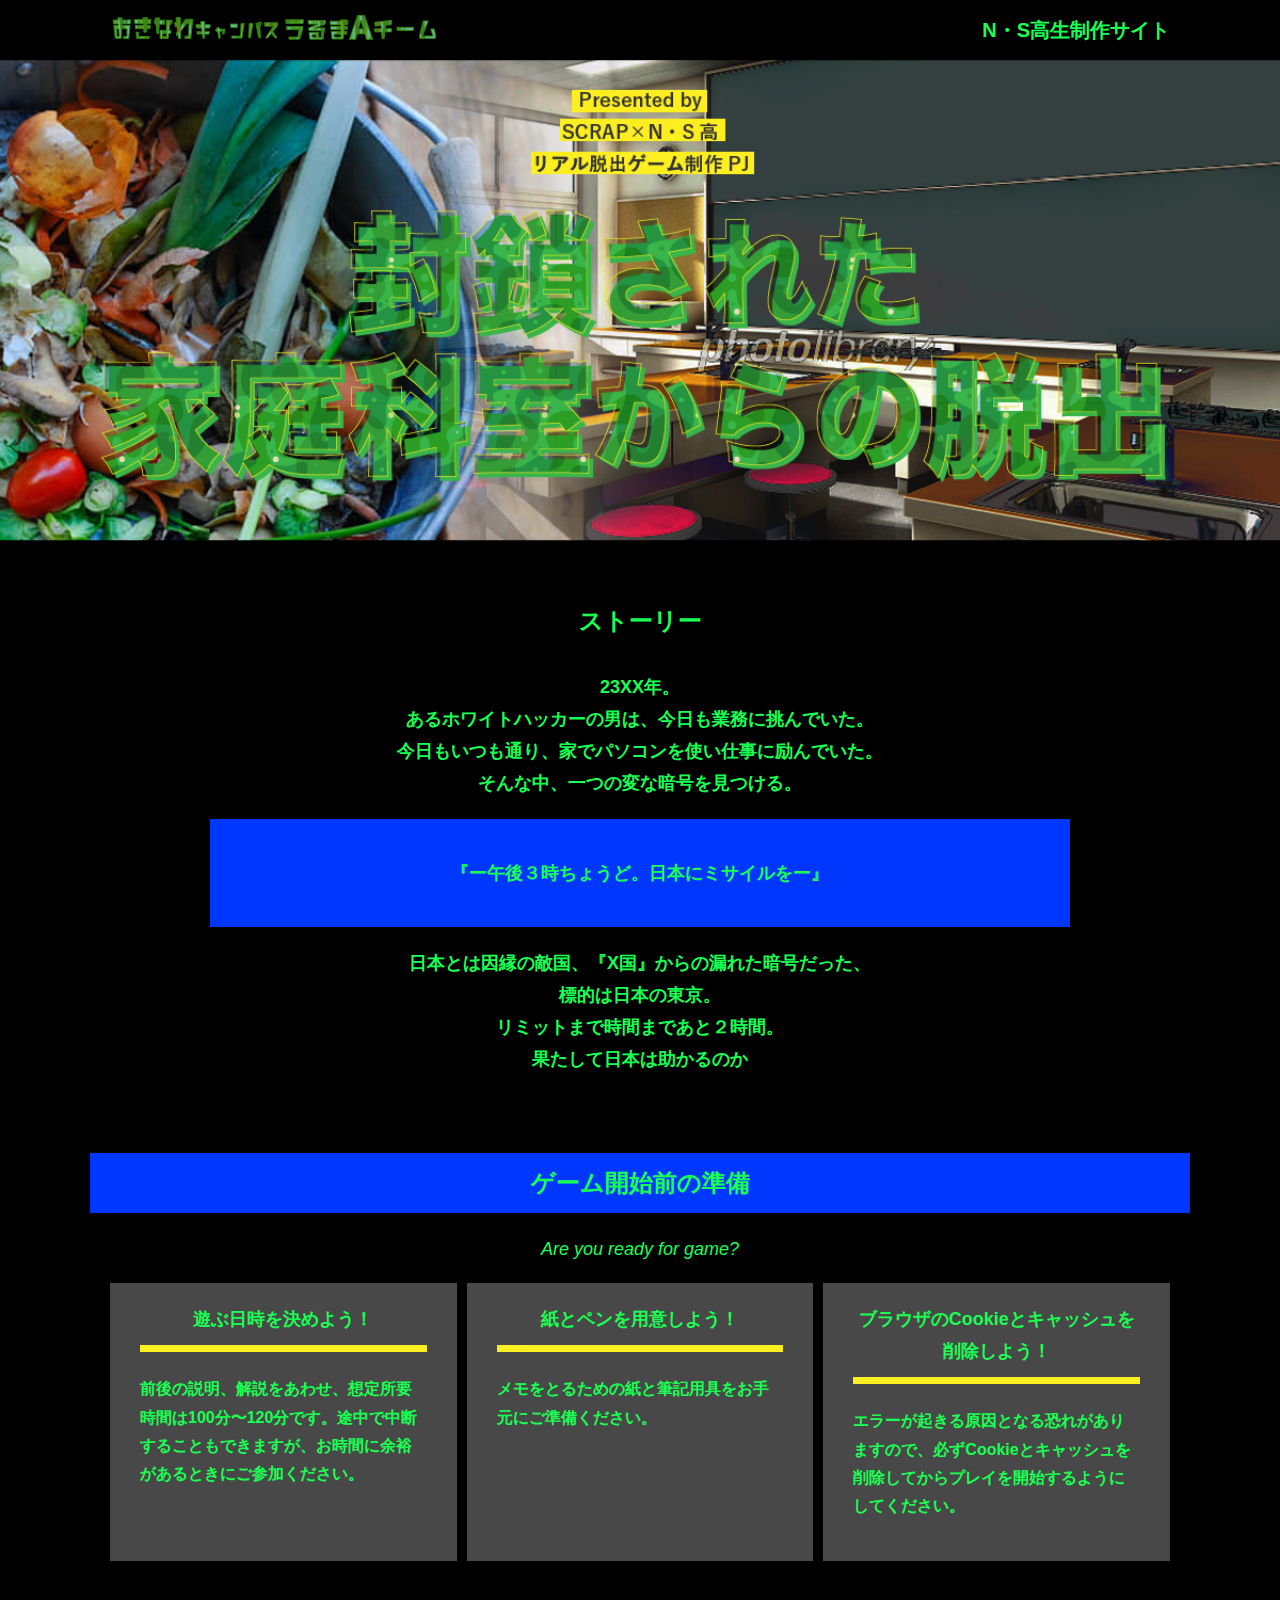
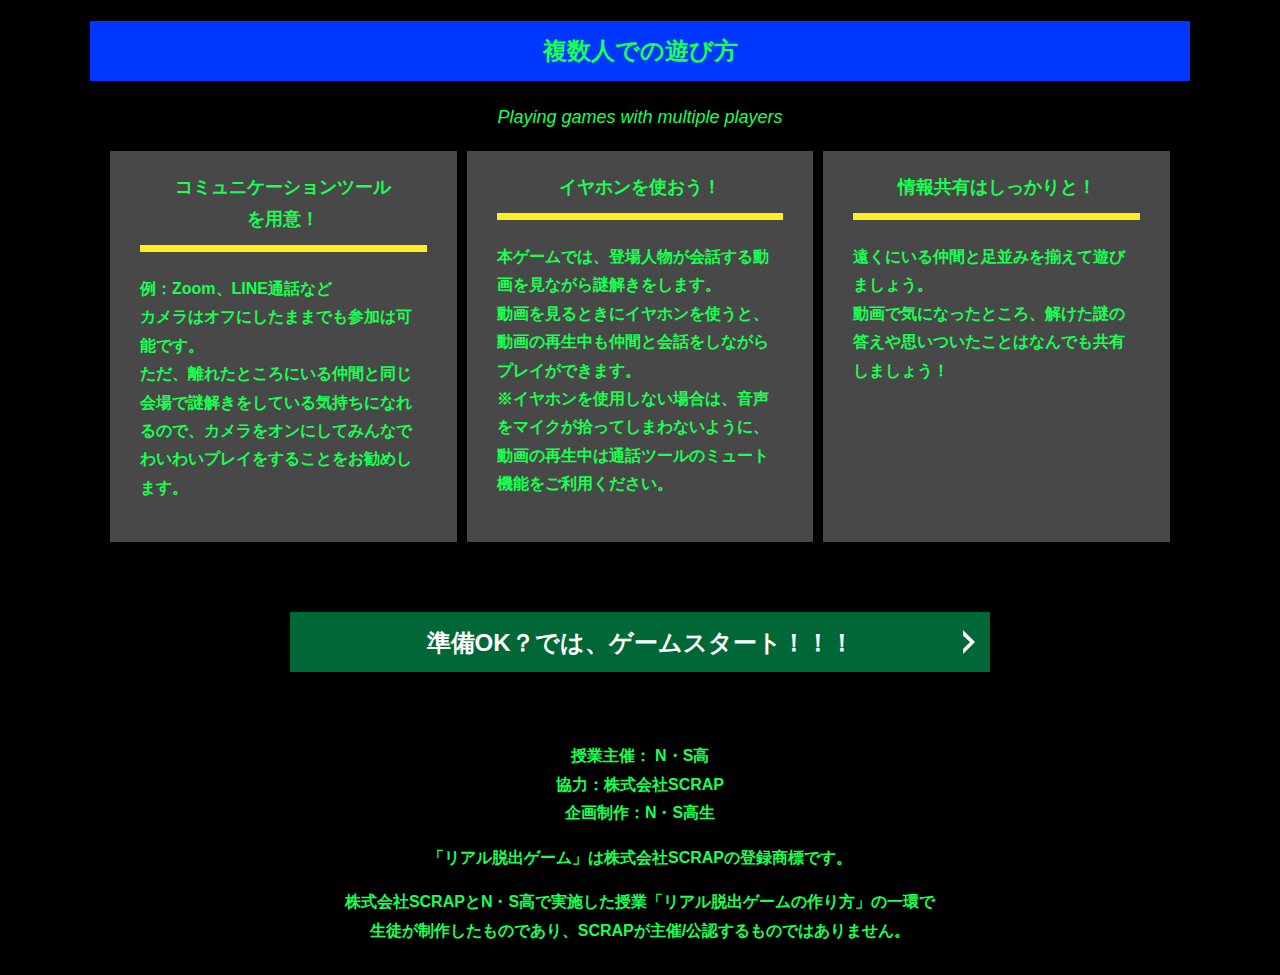
==== index.html @ 1e923294 "Update index.html" ====
<!DOCTYPE html>
<html lang="ja">
<head>
  <meta charset="UTF-8">
  <meta http-equiv="X-UA-Compatible" content="IE=edge">
  <meta name="viewport" content="width=device-width, initial-scale=1.0">
  <title>SAVE HACK 攻撃からの脱出 │ Project N</title>
  <link rel="stylesheet" href="assets/css/normalize.css">
  <link rel="stylesheet" href="assets/css/style.css">
</head>
<body>
  <svg width="0" height="0" class="hidden">
    <symbol xmlns="http://www.w3.org/2000/svg" viewBox="0 0 12.47 24.94" id="arrow" class="arrow_svg">
      <title>arrow</title>
      <polygon points="0 24.94 0 19.66 7.35 12.47 0 5.92 0 0 12.47 12.47 0 24.94"/>
    </symbol>
  </svg>
  <header class="header">
    <div class="container">
      <div class="header__logo"><img src="assets/images/logo.svg" alt="チームロゴ"></div>
      <div class="header__name">N・S高生制作サイト</div>
    </div>
  </header>
  <main class="main index-page">
    <!-- タイトルエリア　ここから -->
    <h1 class="main-title"><img src="assets/images/top-image.png" alt="Presented by SCRAP×N・S高リアル脱出ゲーム制作PJ 封鎖された家庭科室からの脱出"></h1>
    <!-- タイトルエリア　ここまで -->
    <section class="section section--story">
      <div class="container">
        <h2 class="section-title section-title--keycolor section-title--story">ストーリー</h2>
        <div class="story">
          <p class="text-center">23XX年。<br>
            あるホワイトハッカーの男は、今日も業務に挑んでいた。<br>
            今日もいつも通り、家でパソコンを使い仕事に励んでいた。<br>
            そんな中、一つの変な暗号を見つける。</p>
          <div class="story__note__outer bg-color--gray bg-color--blue">
            <div class="story__note bg-color--blue">
              <p>『ー午後３時ちょうど。日本にミサイルをー』</p>
            </div>
          </div>
          <p class="text-center">日本とは因縁の敵国、『X国』からの漏れた暗号だった、<br>
            標的は日本の東京。<br>
            リミットまで時間まであと２時間。<br>
            果たして日本は助かるのか</p>
        </div>
      </div>
    </section>
    <section class="section bg-color--keycolor">
      <div class="container">
        <h2 class="section-title">ゲーム開始前の準備</h2>
        <p class="font-eng text-center">Are you ready for game?</p>
        <!--
          class名"row"内のclass名"column"が横並びになります。
          改行する場合は以下のように追加してください。
          <div class="row">
            <div class="column">
              ～ 内容 ～
            </div>
          </div>
        -->
        <div class="row">
          <div class="column">
            <div class="card">
              <h3 class="card__title">遊ぶ日時を決めよう！</h3>
              <p class="card__content">前後の説明、解説をあわせ、想定所要時間は100分〜120分です。途中で中断することもできますが、お時間に余裕があるときにご参加ください。</p>
            </div>
          </div>
          <div class="column">
            <div class="card">
              <h3 class="card__title">紙とペンを用意しよう！</h3>
              <p class="card__content">メモをとるための紙と筆記用具をお手元にご準備ください。</p>
            </div>
          </div>
          <div class="column">
            <div class="card">
              <h3 class="card__title">ブラウザのCookieとキャッシュを<br>削除しよう！</h3>
              <p class="card__content">エラーが起きる原因となる恐れがありますので、必ずCookieとキャッシュを削除してからプレイを開始するようにしてください。</p>
            </div>
          </div>
        </div>
      </div>
    </section>
    <section class="section bg-color--keycolor">
      <div class="container">
        <h2 class="section-title">複数人での遊び方</h2>
        <p class="font-eng text-center">Playing games with multiple players</p>
        <div class="row">
          <div class="column">
            <div class="card">
              <h3 class="card__title">コミュニケーションツール<br>を用意！</h3>
              <p class="card__content">例：Zoom、LINE通話など<br>
                カメラはオフにしたままでも参加は可能です。<br>
                ただ、離れたところにいる仲間と同じ会場で謎解きをしている気持ちになれるので、カメラをオンにしてみんなでわいわいプレイをすることをお勧めします。</p>
            </div>
          </div>
          <div class="column">
            <div class="card">
              <h3 class="card__title">イヤホンを使おう！</h3>
              <p class="card__content">本ゲームでは、登場人物が会話する動画を見ながら謎解きをします。<br>
                動画を見るときにイヤホンを使うと、動画の再生中も仲間と会話をしながらプレイができます。<br>
                ※イヤホンを使用しない場合は、音声をマイクが拾ってしまわないように、動画の再生中は通話ツールのミュート機能をご利用ください。</p>
            </div>
          </div>
          <div class="column">
            <div class="card">
              <h3 class="card__title">情報共有はしっかりと！</h3>
              <p class="card__content">遠くにいる仲間と足並みを揃えて遊びましょう。<br>
                動画で気になったところ、解けた謎の答えや思いついたことはなんでも共有しましょう！</p>
            </div>
          </div>
        </div>
      </div>
    </section>
    <section class="section">
      <div class="container">
        <a class="btn" href="main.html">準備OK？では、ゲームスタート！！！<svg class="btn__arrow"><use xlink:href="#arrow"></use></svg></a>
      </div>
    </section>
  </main>
  <footer class="footer section bg-color--keycolor">
    <div class="container">
      <p class="text-center">授業主催： N・S高<br>協力：株式会社SCRAP<br>企画制作：N・S高生</p>
      <p class="text-center">「リアル脱出ゲーム」は株式会社SCRAPの登録商標です。</p>
      <p class="text-center">株式会社SCRAPとN・S高で実施した授業「リアル脱出ゲームの作り方」の一環で<br>生徒が制作したものであり、SCRAPが主催/公認するものではありません。</p>
    </div>
  </footer>
</body>
</html>
---- assets/css/style.css ----
@charset "UTF-8";
/****************************
 * 共通CSSのテンプレートです。
*****************************/
*,
*::before,
*::after {
  -webkit-box-sizing: border-box;
          box-sizing: border-box;
}

html {
  font-size: 18px;
  -webkit-box-sizing: border-box;
          box-sizing: border-box;
}

body {
  overflow-x: hidden;
  font-family: "游ゴシック体", "Yu Gothic", YuGothic, "ヒラギノ角ゴ Pro", "Hiragino Kaku Gothic Pro", "メイリオ", "Meiryo", sans-serif;
  font-size: 18px;
  line-height: 1.77778;
  font-weight: bold;
  text-decoration: none;
  border: none;
  list-style: none;
  color: #000;
  margin: 0;
}

img {
  width: 100%;
}

figure {
  margin: 0;
}

figcaption {
  margin-top: 30px;
  font-size: 14px;
}

@media screen and (max-width: 767px) {
  figcaption {
    font-size: 13px;
  }
}

input[type=text] {
  font-size: 18px;
  border: none;
  padding: 25px 35px;
  display: block;
  margin: 0 auto;
  max-width: 580px;
  width: 100%;
}

::-webkit-input-placeholder {
  color: #999;
}

:-ms-input-placeholder {
  color: #999;
}

::-ms-input-placeholder {
  color: #999;
}

::placeholder {
  color: #999;
}

button {
  cursor: pointer;
  display: block;
  border: none;
  margin: 0 auto;
  background-color: #006837;
  color: #fff;
  width: 287px;
  height: 55px;
}

/*******************
* Layout
*******************/

.story {
  background-color: #000000;
  color: #19FF52;
}

.section {
  padding-top: 30px;
  padding-bottom: 30px;
  background-color: #000000;
}

.section--clear {
  /* ステージクリア画面 */
  position: fixed;
  display: none;
  /* 読み込み時に一瞬表示されるのを防ぐ */
  -webkit-box-pack: center;
      -ms-flex-pack: center;
          justify-content: center;
  -webkit-box-align: center;
      -ms-flex-align: center;
          align-items: center;
  top: 0;
  bottom: 0;
  left: 0;
  right: 0;
  z-index: 200;
}

.section--clear.isClear {
  display: -webkit-box;
  display: -ms-flexbox;
  display: flex;
}

.container {
  width: 1100px;
  padding-left: 20px;
  padding-right: 20px;
  margin: 0 auto;
  background-color: #000000;
  color: #19FF52;
}

@media screen and (max-width: 1100px) {
  .container {
    width: calc(100% - 40px);
  }
}

.row {
  display: -webkit-box;
  display: -ms-flexbox;
  display: flex;
  -ms-flex-line-pack: stretch;
      align-content: stretch;
  gap: 10px;
}

.row + .row {
  margin-top: 20px;
}

.column {
  width: 100%;
}

.card {
  background-color: #484848;
  margin-bottom: 20px;
  height: 100%;
}

.card__title {
  font-size: 18px;
  text-align: center;
  margin: 0;
  padding: 20px 30px;
  position: relative;
  cursor: pointer;
}

.card__content {
  -webkit-transition: all 0.3s;
  transition: all 0.3s;
  font-size: 16px;
  padding: 20px 30px;
  margin: 0;
  position: relative;
}

.card__content::before {
  display: block;
  content: '';
  width: calc(100% - 60px);
  height: 7px;
  background-color: #fcee21;
  position: absolute;
  top: -10px;
  left: 30px;
}

.hint-page .card {
  height: auto;
}

.hint-page .card__content {
  display: none;
  text-align: center;
}

.hint-page .card__arrow {
  position: absolute;
  top: calc(50% - 12px);
  right: 45px;
  -webkit-transform: rotate(90deg);
          transform: rotate(90deg);
  -webkit-transition: all 0.3s;
  transition: all 0.3s;
  fill: #009245;
  width: 12px;
  height: 24px;
}

.hint-page .card.is-open .card__content {
  display: block;
}

.hint-page .card.is-open .card__arrow {
  -webkit-transform: rotate(-90deg);
          transform: rotate(-90deg);
}

.box {
  padding: 35px 30px;
}

.youtube {
  position: relative;
  width: 100%;
  padding-top: 56.25%;
}

.youtube iframe {
  position: absolute;
  top: 0;
  left: 0;
  width: 100%;
  height: 100%;
}

.youtube__container {
  max-width: 800px;
  margin: 0 auto;
}

/*********************
* Color
*********************/
.bg-color--keycolor {
  background-color: #000000;
}

.bg-color--subcolor {
  background-color: #d9e021;
}

.bg-color--gray {
  background-color: #e6e6e6;
}

.bg-color--blue {
  background-color: #0037ff;
}

/*********************
* title
**********************/
.main-title {
  margin: 0;
  background-color: #000000;
}

.sub-title {
  text-align: center;
  font-size: 18px;
  line-height: 1.66667;
}

.sub-title__bg {
  background-color: #fcee21;
  padding-left: 1rem;
  padding-right: 1rem;
}

.section-title {
  font-size: 24px;
  line-height: 1.75;
  text-align: center;
  padding: 9px 20px;
  background-color: #0037ff;
  margin: 0 -20px 20px -20px;
}

.section-title__stage {
  display: inline-block;
  margin-right: 2rem;
}

.section-title--keycolorlight {
  background-color: #000000;
  color: #19FF52;
}

.section-title--keycolorlight .section-title__stage {
  color: #fff;
}

.section-title--keycolor {
  background-color: #000000;
  color: #19FF52;
}

.section-title--story {
  width: 330px;
  margin: 0 auto 20px;
}

.section-title--border {
  position: relative;
  font-size: 30px;
  text-align: center;
  line-height: 1.06667;
  margin: 0;
  padding-bottom: 15px;
  color: #006837;
}

.section-title--border::after {
  position: absolute;
  bottom: 0;
  left: calc(50% - 95px);
  display: block;
  content: '';
  background-color: #fff;
  height: 2.6px;
  width: 190px;
}

/******************
* text
******************/
.font-eng {
  font-style: italic;
  font-weight: normal;
}

/*************************
* Button
*************************/
.btn {
  display: block;
  text-decoration: none;
  cursor: pointer;
  background-color: #006837;
  color: #fff;
  font-size: 24px;
  line-height: 1.54167;
  text-align: center;
  padding: 11.5px;
  width: calc(100% - 40px);
  max-width: 700px;
  margin: 10px auto;
  position: relative;
}

.btn:hover {
  opacity: 0.7;
}

.btn__arrow {
  position: absolute;
  top: calc(50% - 12px);
  right: 15px;
  fill: #fff;
  width: 12px;
  height: 24px;
}

/****************
* header
*****************/
.header {
  background-color: #000000;
  height: 60px;
}

.header .container {
  display: -webkit-box;
  display: -ms-flexbox;
  display: flex;
  -webkit-box-pack: justify;
      -ms-flex-pack: justify;
          justify-content: space-between;
  -webkit-box-align: center;
      -ms-flex-align: center;
          align-items: center;
  height: 100%;
}

.header__logo {
  width: 330px;
  height: 42px;
}

.header__name {
  font-size: 20px;
  line-height: 1.1;
}

.footer {
  font-size: 16px;
}

.footer p:first-child {
  margin-top: 0;
}

.footer p:last-child {
  margin-bottom: 0;
}

/********************
* main
********************/
.story__note {
  margin: 0;
}

.story__note__outer {
  width: 860px;
  display: -webkit-box;
  display: -ms-flexbox;
  display: flex;
  padding: 20px;
  margin: 20px auto;
  -webkit-box-pack: center;
      -ms-flex-pack: center;
          justify-content: center;
}

@media screen and (max-width: 940px) {
  .story__note__outer {
    width: 100%;
  }
}

.stage-column__container + .stage-column__container {
  border-top: 2px solid #fff;
}

.answer {
  font-size: 18px;
  margin-bottom: 20px;
  line-height: 80px;
  word-spacing: 20px;
}

.err-message {
  color: #c1272d;
  font-size: 18px;
  text-align: center;
}

.link-hint {
  text-align: center;
  display: block;
  margin-top: 20px;
}

.clear-message {
  background-color: #d9e021;
  padding: 30px 30px 60px;
  position: relative;
}

.clear-message__title {
  position: relative;
  display: block;
  text-align: center;
  color: #006837;
  font-size: 30px;
  padding-bottom: 10px;
  margin-bottom: 35px;
}

.clear-message__title::after {
  content: '';
  position: absolute;
  display: block;
  width: 183px;
  height: 2px;
  background-color: #fff;
  bottom: 0;
  left: calc(50% - (183px/2));
}

.clear-message__content {
  text-align: center;
}

.clear-message__btn {
  position: absolute;
  bottom: -30px;
  left: calc(50% - 144px);
  width: 288px;
  margin: 0;
}

/********************
* Utility
********************/
.text-center {
  text-align: center;
}

.text-left {
  text-align: left;
}

.text-right {
  text-align: right;
}

.hidden {
  display: none;
}
/*# sourceMappingURL=style.css.map */
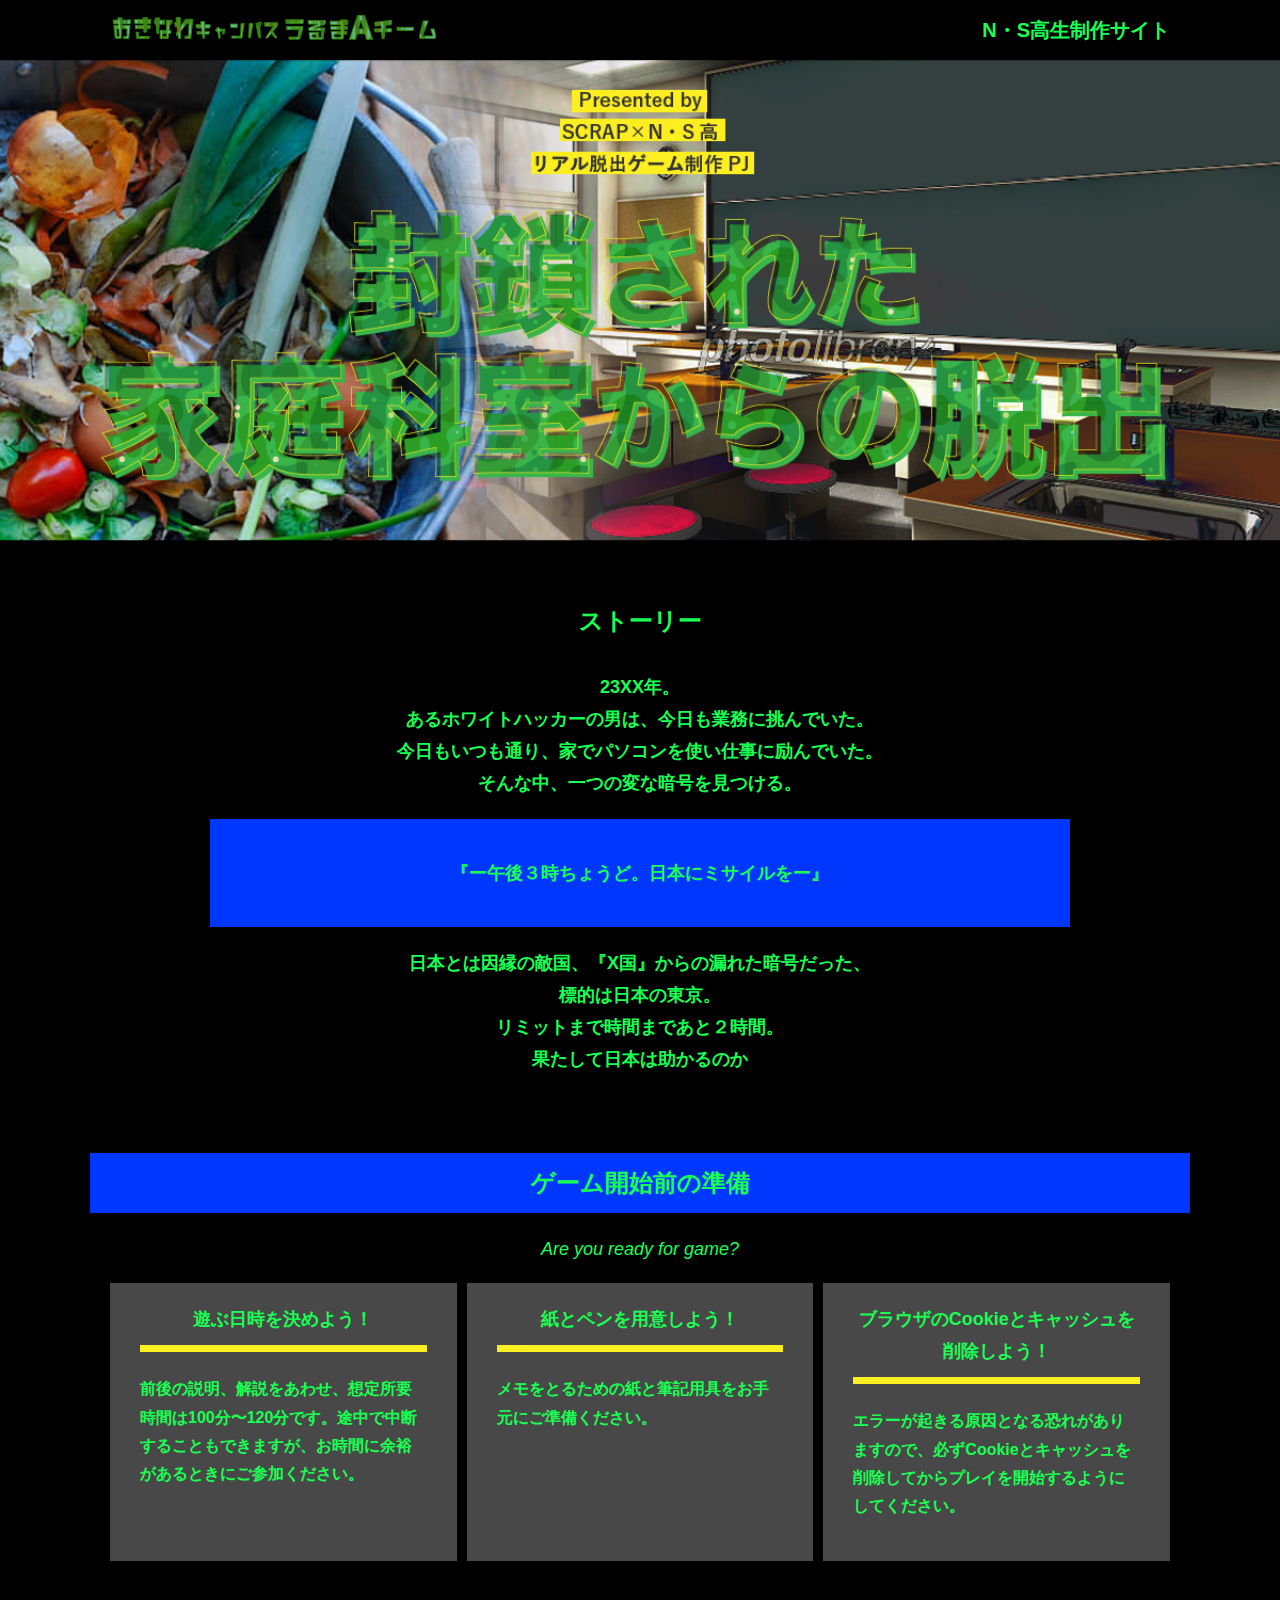
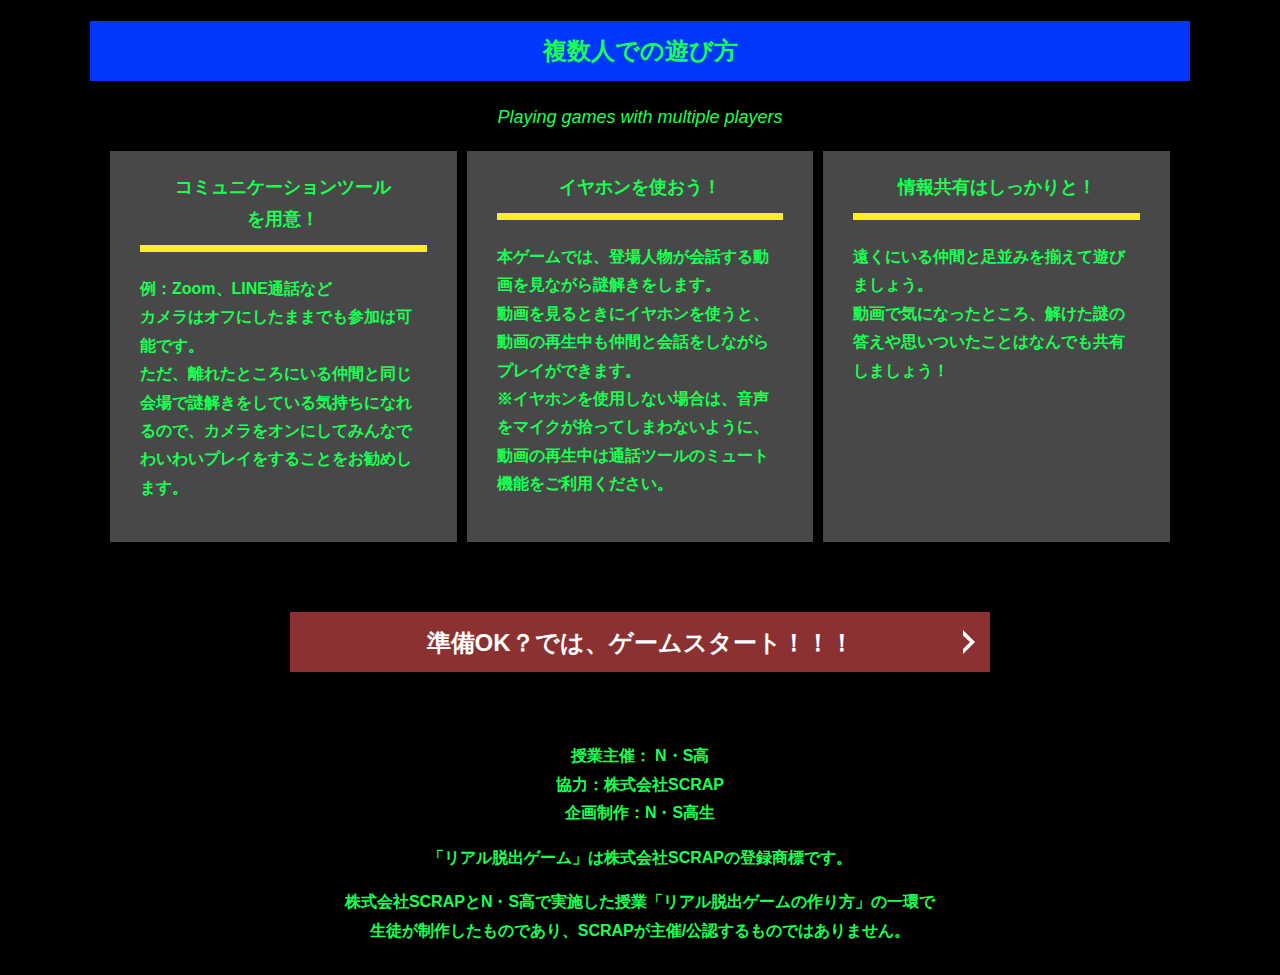
==== commit e7a1c151: "Update index.html" ====
--- a/index.html
+++ b/index.html
@@ -27,7 +27,7 @@
     <!-- タイトルエリア　ここまで -->
     <section class="section section--story">
       <div class="container">
-        <h2 class="section-title section-title--keycolor section-title--story">ストーリー</h2>
+        <h2 class="section-title section-title--keycolor section-title--story bg-color--gray">ストーリー</h2>
         <div class="story">
           <p class="text-center">23XX年。<br>
             あるホワイトハッカーの男は、今日も業務に挑んでいた。<br>
--- a/assets/css/style.css
+++ b/assets/css/style.css
@@ -78,7 +78,7 @@
   display: block;
   border: none;
   margin: 0 auto;
-  background-color: #006837;
+  background-color: #8c3131;
   color: #fff;
   width: 287px;
   height: 55px;
@@ -256,7 +256,7 @@
 }
 
 .bg-color--gray {
-  background-color: #e6e6e6;
+  background-color: #484848;
 }
 
 .bg-color--blue {
@@ -298,7 +298,7 @@
 }
 
 .section-title--keycolorlight {
-  background-color: #000000;
+  background-color: #484848;
   color: #19FF52;
 }
 
@@ -352,7 +352,7 @@
   display: block;
   text-decoration: none;
   cursor: pointer;
-  background-color: #006837;
+  background-color: #8c3131;
   color: #fff;
   font-size: 24px;
   line-height: 1.54167;
@@ -469,7 +469,7 @@
 }
 
 .clear-message {
-  background-color: #d9e021;
+  background-color: #484848;
   padding: 30px 30px 60px;
   position: relative;
 }
@@ -478,7 +478,7 @@
   position: relative;
   display: block;
   text-align: center;
-  color: #006837;
+  color: #69ffb8;
   font-size: 30px;
   padding-bottom: 10px;
   margin-bottom: 35px;
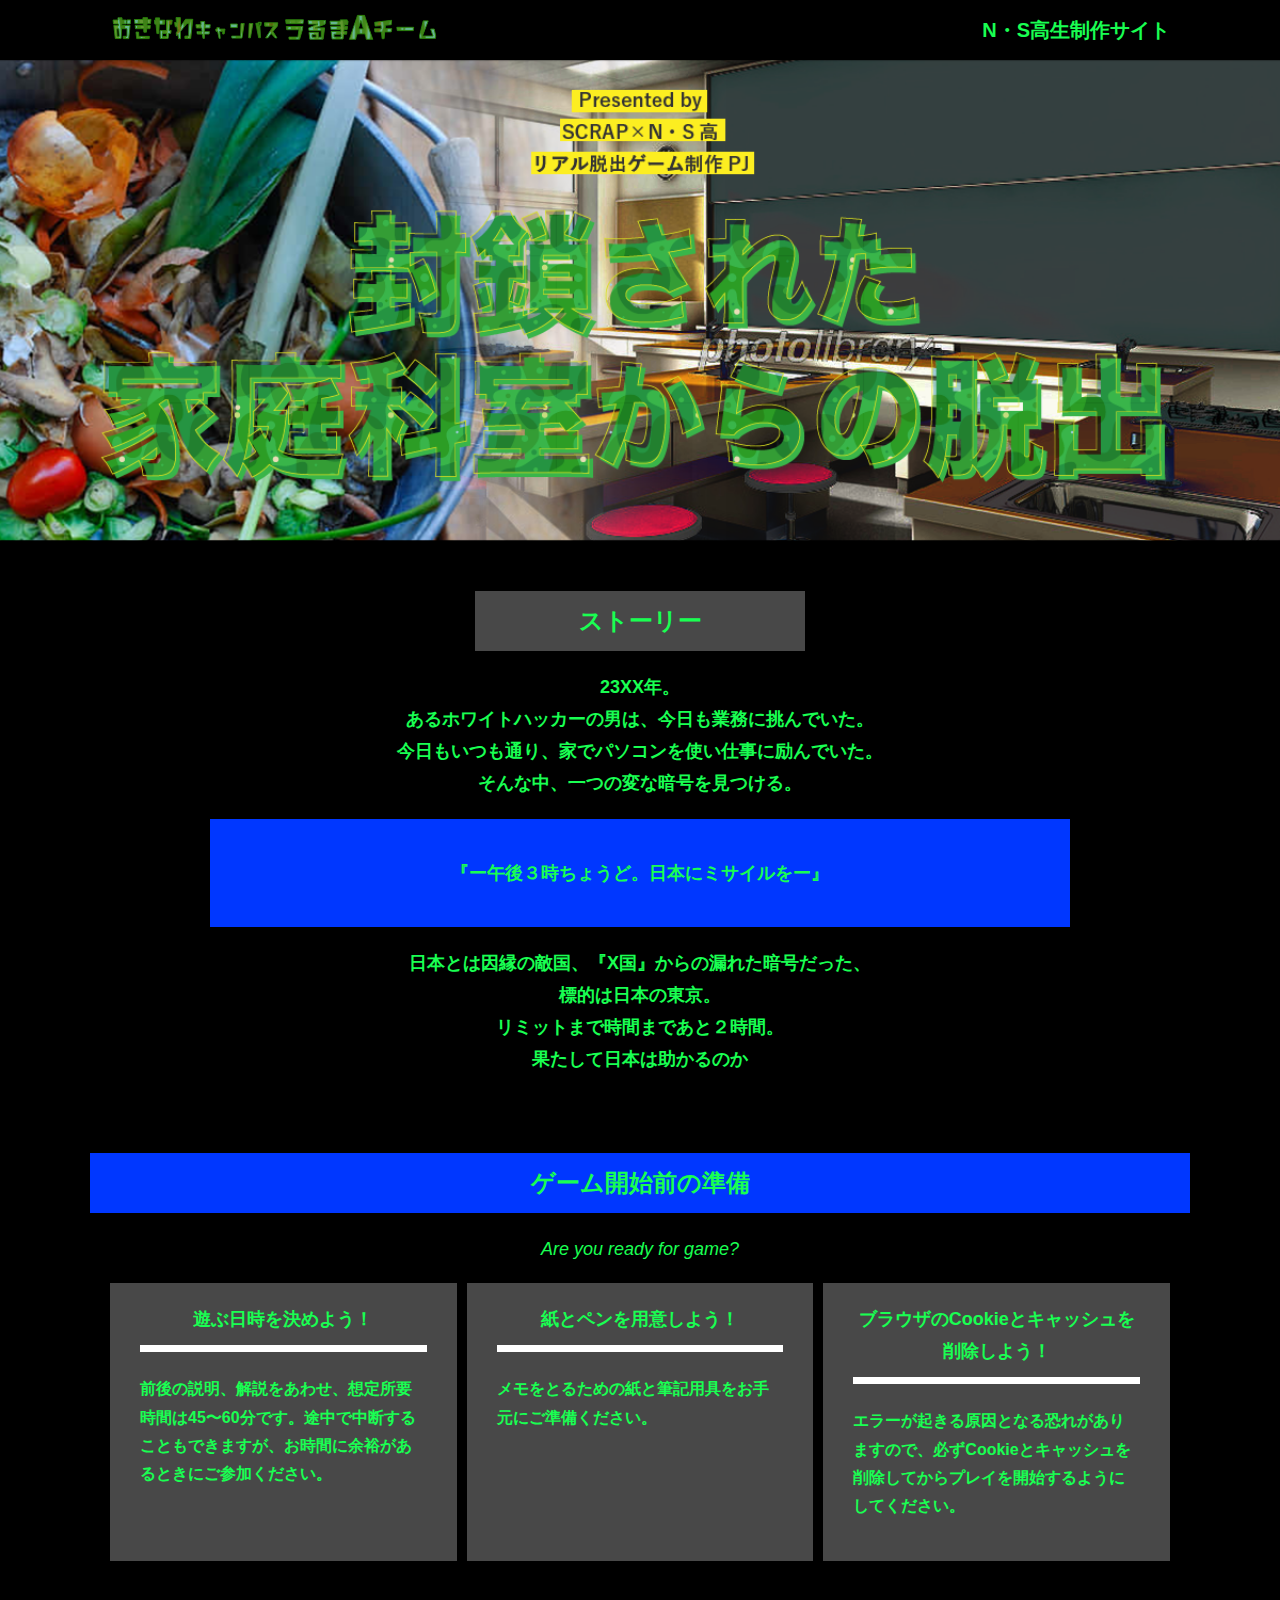
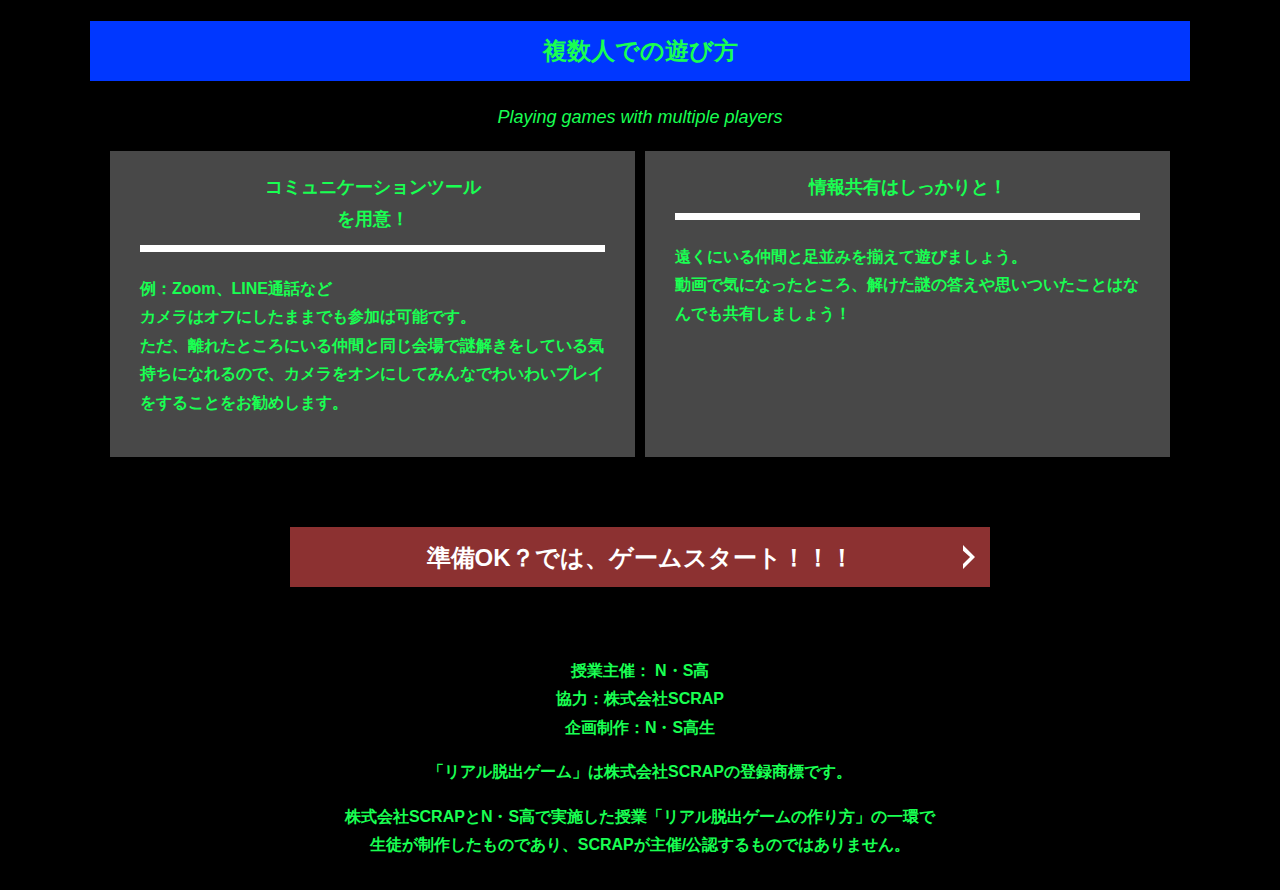
==== commit f7942efa: "Update index.html" ====
--- a/index.html
+++ b/index.html
@@ -23,7 +23,7 @@
   </header>
   <main class="main index-page">
     <!-- タイトルエリア　ここから -->
-    <h1 class="main-title"><img src="assets/images/top-image.png" alt="Presented by SCRAP×N・S高リアル脱出ゲーム制作PJ 封鎖された家庭科室からの脱出"></h1>
+    <h1 class="main-title"><img src="assets/images/top-image.png" alt="Presented by SCRAP×N・S高リアル脱出ゲーム制作PJ 攻撃からの脱出"></h1>
     <!-- タイトルエリア　ここまで -->
     <section class="section section--story">
       <div class="container">
@@ -62,7 +62,7 @@
           <div class="column">
             <div class="card">
               <h3 class="card__title">遊ぶ日時を決めよう！</h3>
-              <p class="card__content">前後の説明、解説をあわせ、想定所要時間は100分〜120分です。途中で中断することもできますが、お時間に余裕があるときにご参加ください。</p>
+              <p class="card__content">前後の説明、解説をあわせ、想定所要時間は45〜60分です。途中で中断することもできますが、お時間に余裕があるときにご参加ください。</p>
             </div>
           </div>
           <div class="column">
@@ -95,14 +95,6 @@
           </div>
           <div class="column">
             <div class="card">
-              <h3 class="card__title">イヤホンを使おう！</h3>
-              <p class="card__content">本ゲームでは、登場人物が会話する動画を見ながら謎解きをします。<br>
-                動画を見るときにイヤホンを使うと、動画の再生中も仲間と会話をしながらプレイができます。<br>
-                ※イヤホンを使用しない場合は、音声をマイクが拾ってしまわないように、動画の再生中は通話ツールのミュート機能をご利用ください。</p>
-            </div>
-          </div>
-          <div class="column">
-            <div class="card">
               <h3 class="card__title">情報共有はしっかりと！</h3>
               <p class="card__content">遠くにいる仲間と足並みを揃えて遊びましょう。<br>
                 動画で気になったところ、解けた謎の答えや思いついたことはなんでも共有しましょう！</p>
--- a/assets/css/style.css
+++ b/assets/css/style.css
@@ -184,7 +184,7 @@
   content: '';
   width: calc(100% - 60px);
   height: 7px;
-  background-color: #fcee21;
+  background-color: #fff;
   position: absolute;
   top: -10px;
   left: 30px;
@@ -207,7 +207,7 @@
           transform: rotate(90deg);
   -webkit-transition: all 0.3s;
   transition: all 0.3s;
-  fill: #009245;
+  fill: #000000;
   width: 12px;
   height: 24px;
 }
@@ -307,7 +307,7 @@
 }
 
 .section-title--keycolor {
-  background-color: #000000;
+  background-color: #484848;
   color: #19FF52;
 }
 
@@ -323,7 +323,7 @@
   line-height: 1.06667;
   margin: 0;
   padding-bottom: 15px;
-  color: #006837;
+  color: #69ffb8;
 }
 
 .section-title--border::after {
@@ -343,6 +343,10 @@
 .font-eng {
   font-style: italic;
   font-weight: normal;
+}
+
+.text-green {
+  color: #19FF52;
 }
 
 /*************************
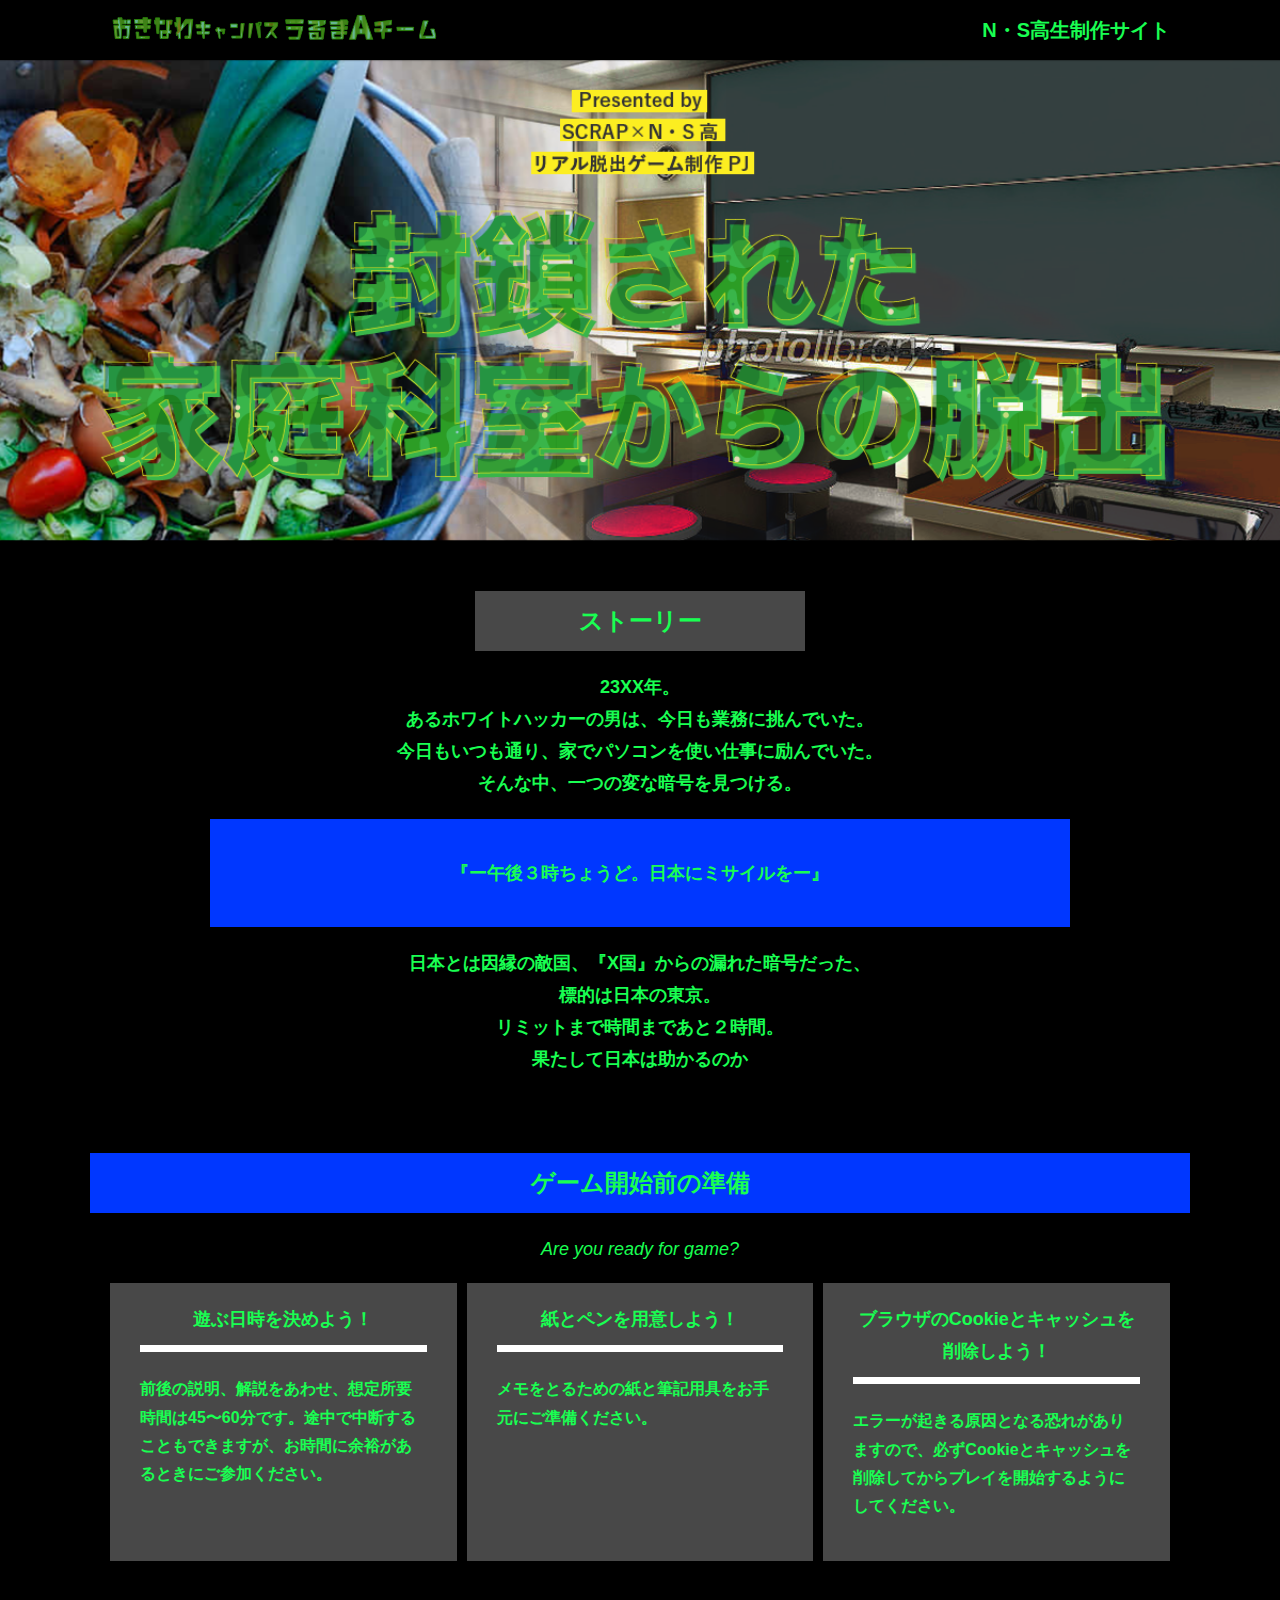
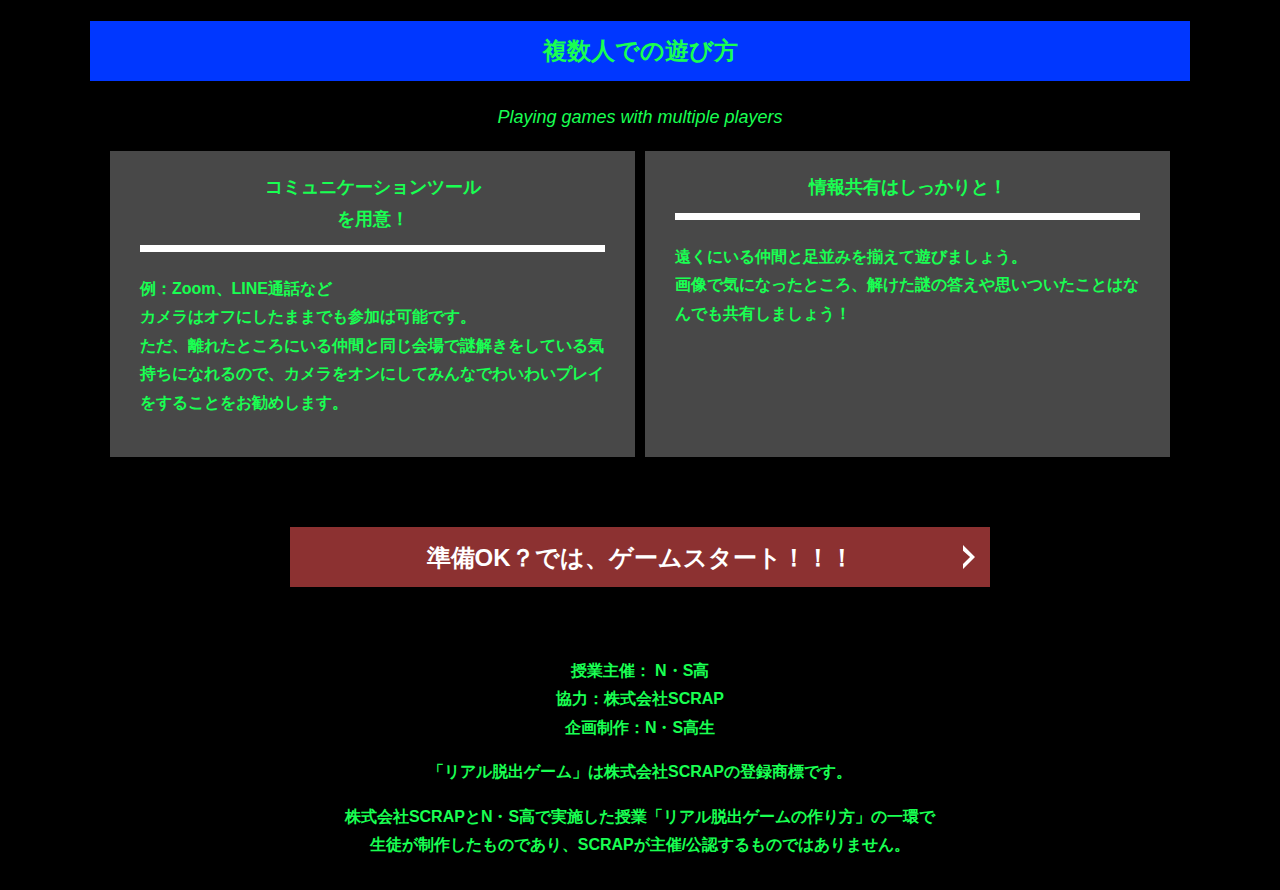
==== commit 6b084166: "Update index.html" ====
--- a/index.html
+++ b/index.html
@@ -97,7 +97,7 @@
             <div class="card">
               <h3 class="card__title">情報共有はしっかりと！</h3>
               <p class="card__content">遠くにいる仲間と足並みを揃えて遊びましょう。<br>
-                動画で気になったところ、解けた謎の答えや思いついたことはなんでも共有しましょう！</p>
+                画像で気になったところ、解けた謎の答えや思いついたことはなんでも共有しましょう！</p>
             </div>
           </div>
         </div>
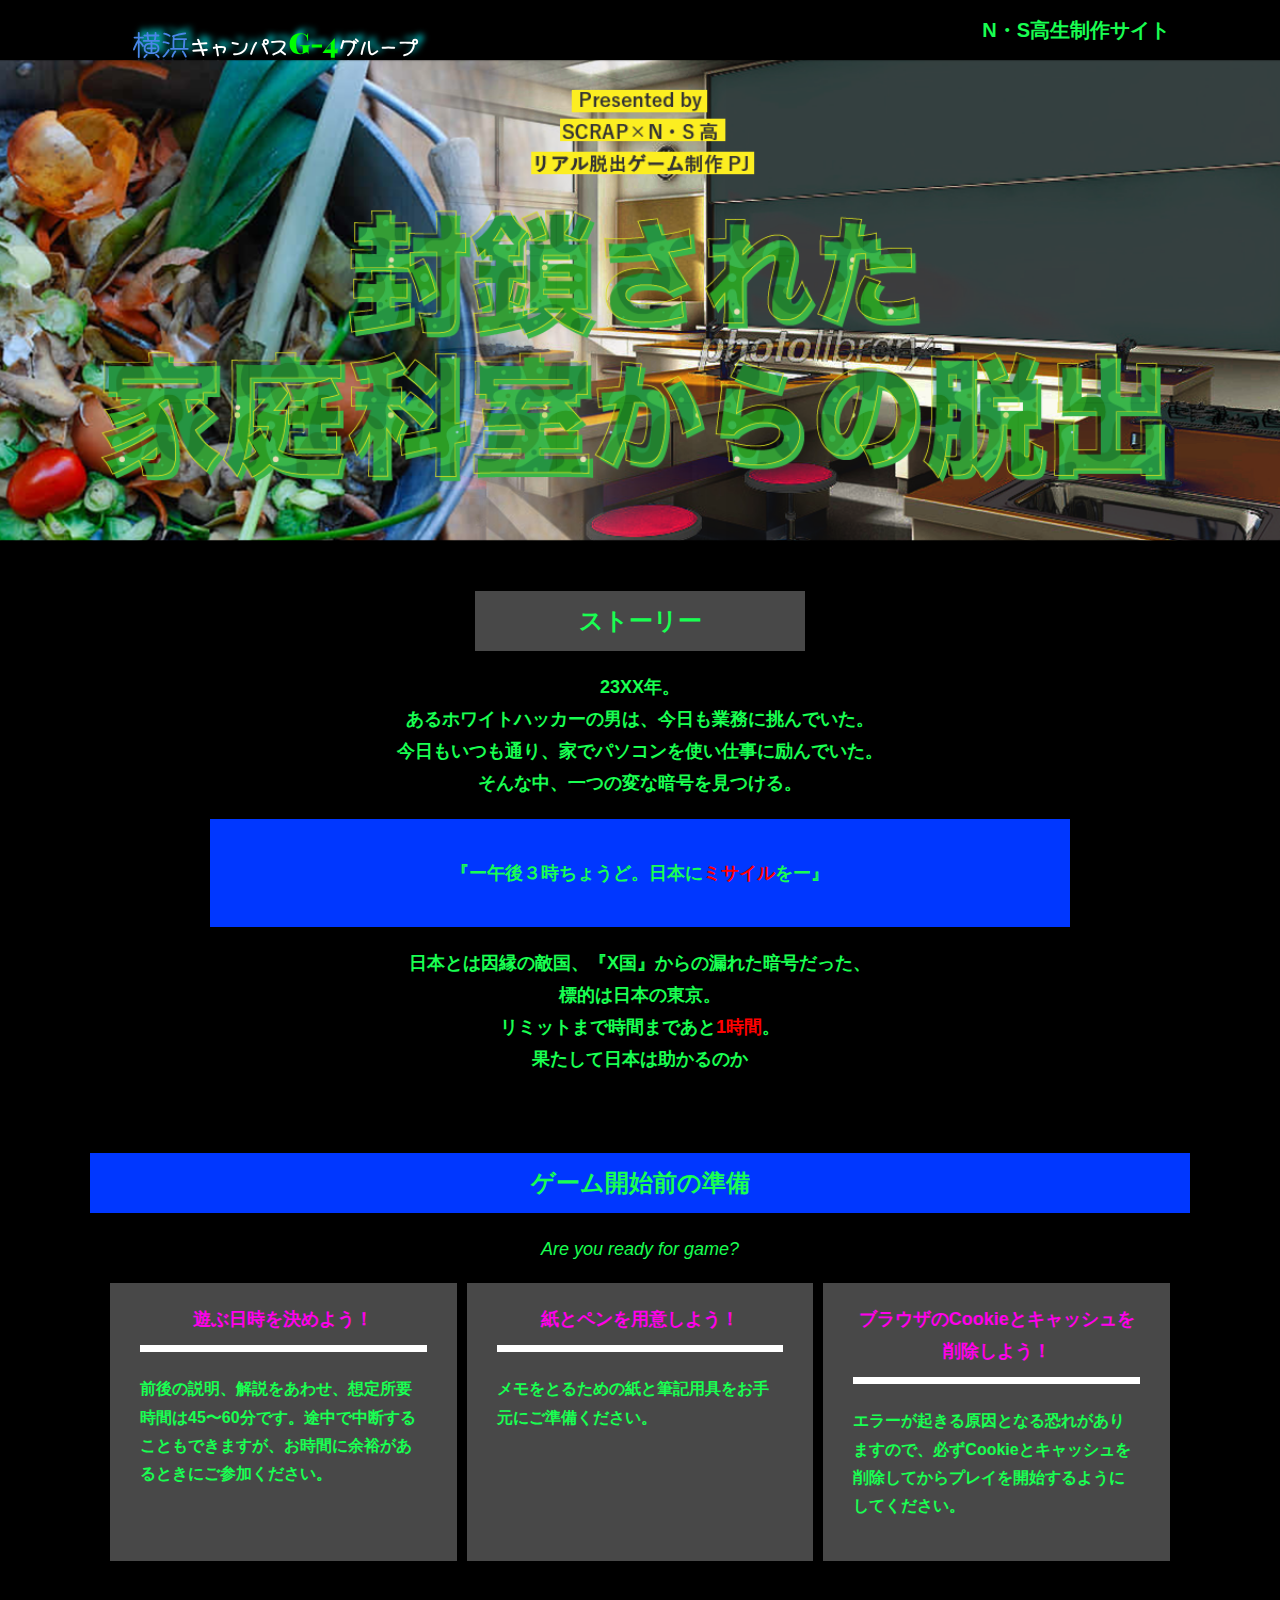
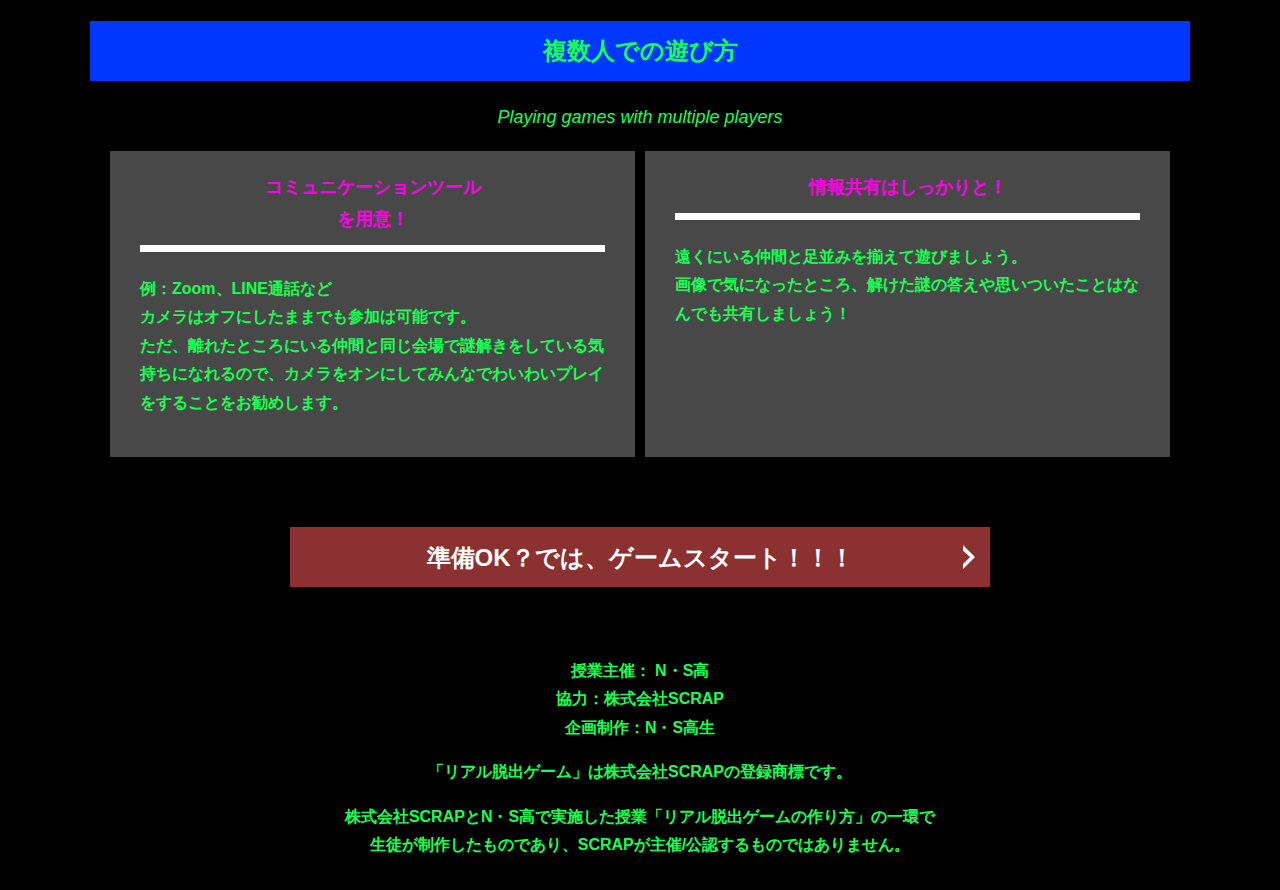
==== commit ac134d51: "Update index.html" ====
--- a/index.html
+++ b/index.html
@@ -35,12 +35,12 @@
             そんな中、一つの変な暗号を見つける。</p>
           <div class="story__note__outer bg-color--gray bg-color--blue">
             <div class="story__note bg-color--blue">
-              <p>『ー午後３時ちょうど。日本にミサイルをー』</p>
+              <p>『ー午後３時ちょうど。日本に<font color="red">ミサイル</font>をー』</p>
             </div>
           </div>
           <p class="text-center">日本とは因縁の敵国、『X国』からの漏れた暗号だった、<br>
             標的は日本の東京。<br>
-            リミットまで時間まであと２時間。<br>
+            リミットまで時間まであと<font color="red">1時間</font>。<br>
             果たして日本は助かるのか</p>
         </div>
       </div>
--- a/assets/css/style.css
+++ b/assets/css/style.css
@@ -168,6 +168,7 @@
   padding: 20px 30px;
   position: relative;
   cursor: pointer;
+  color: #ff00ea;
 }
 
 .card__content {
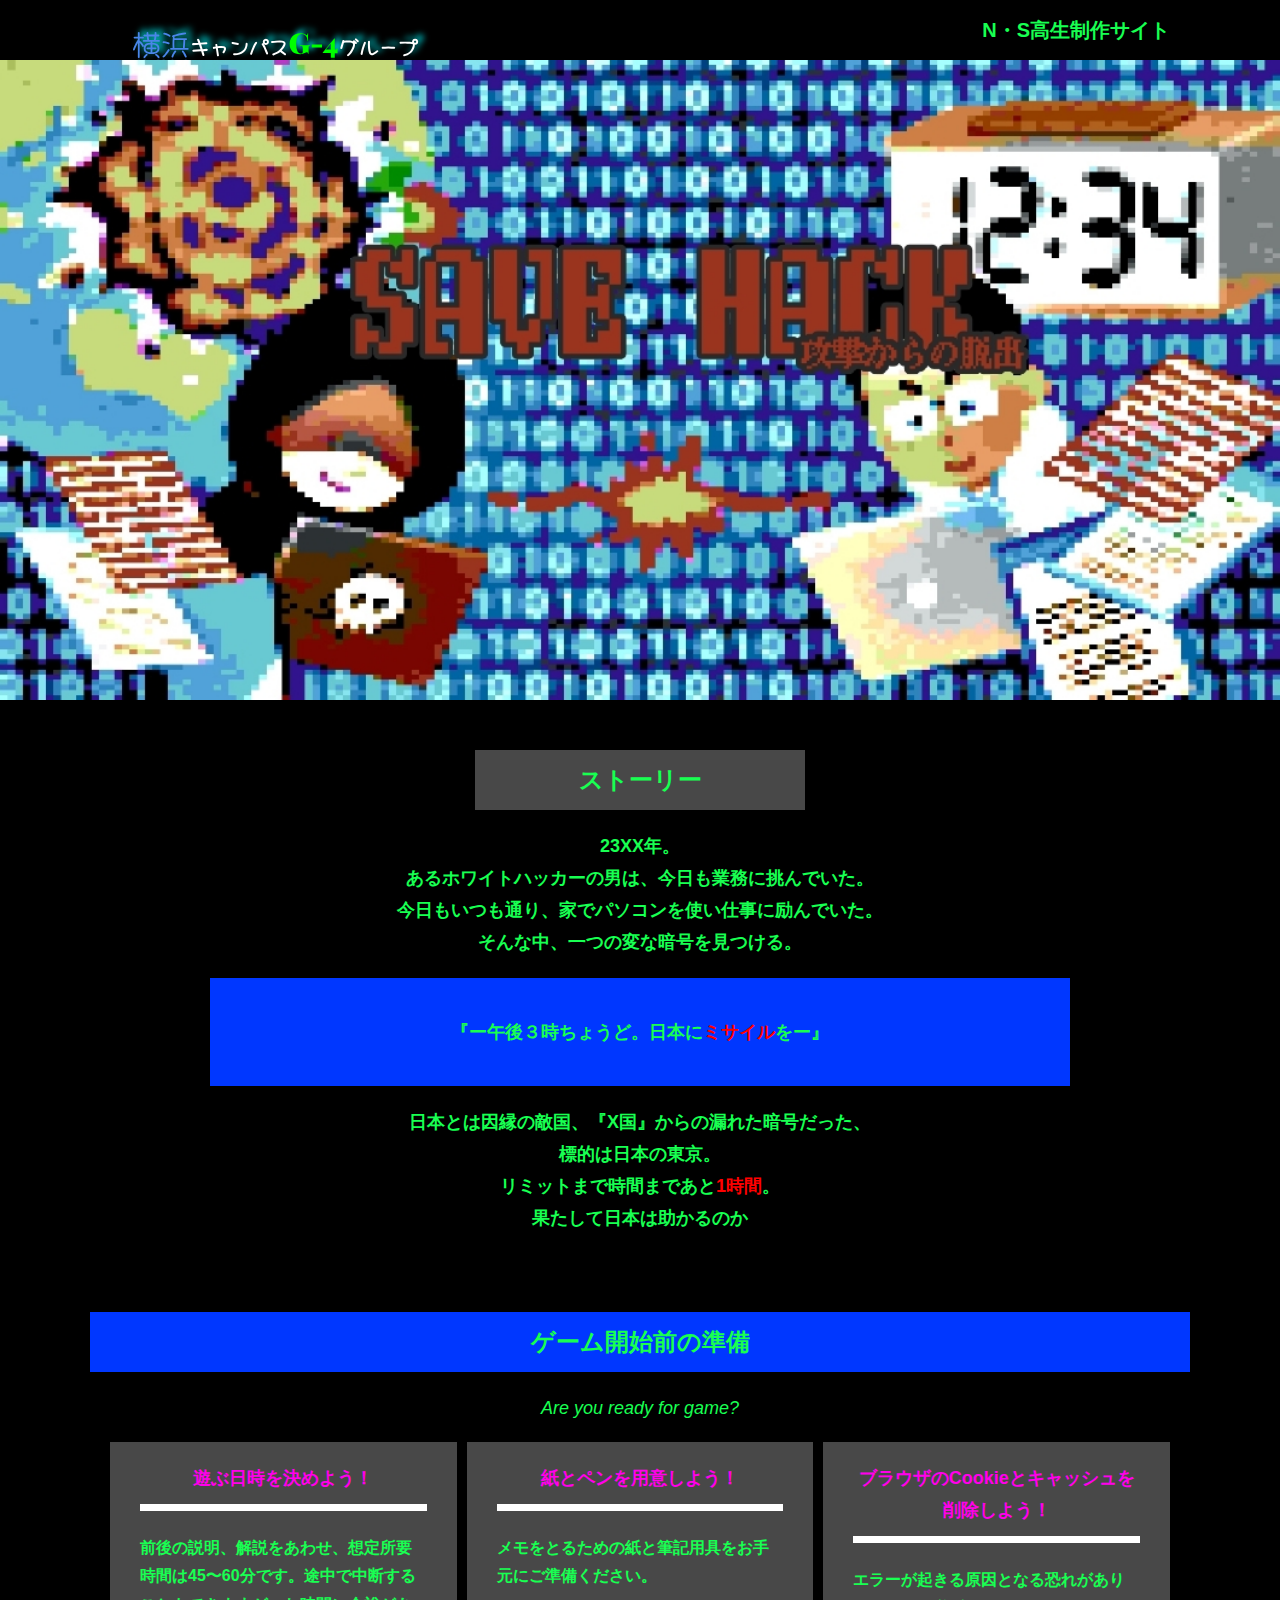
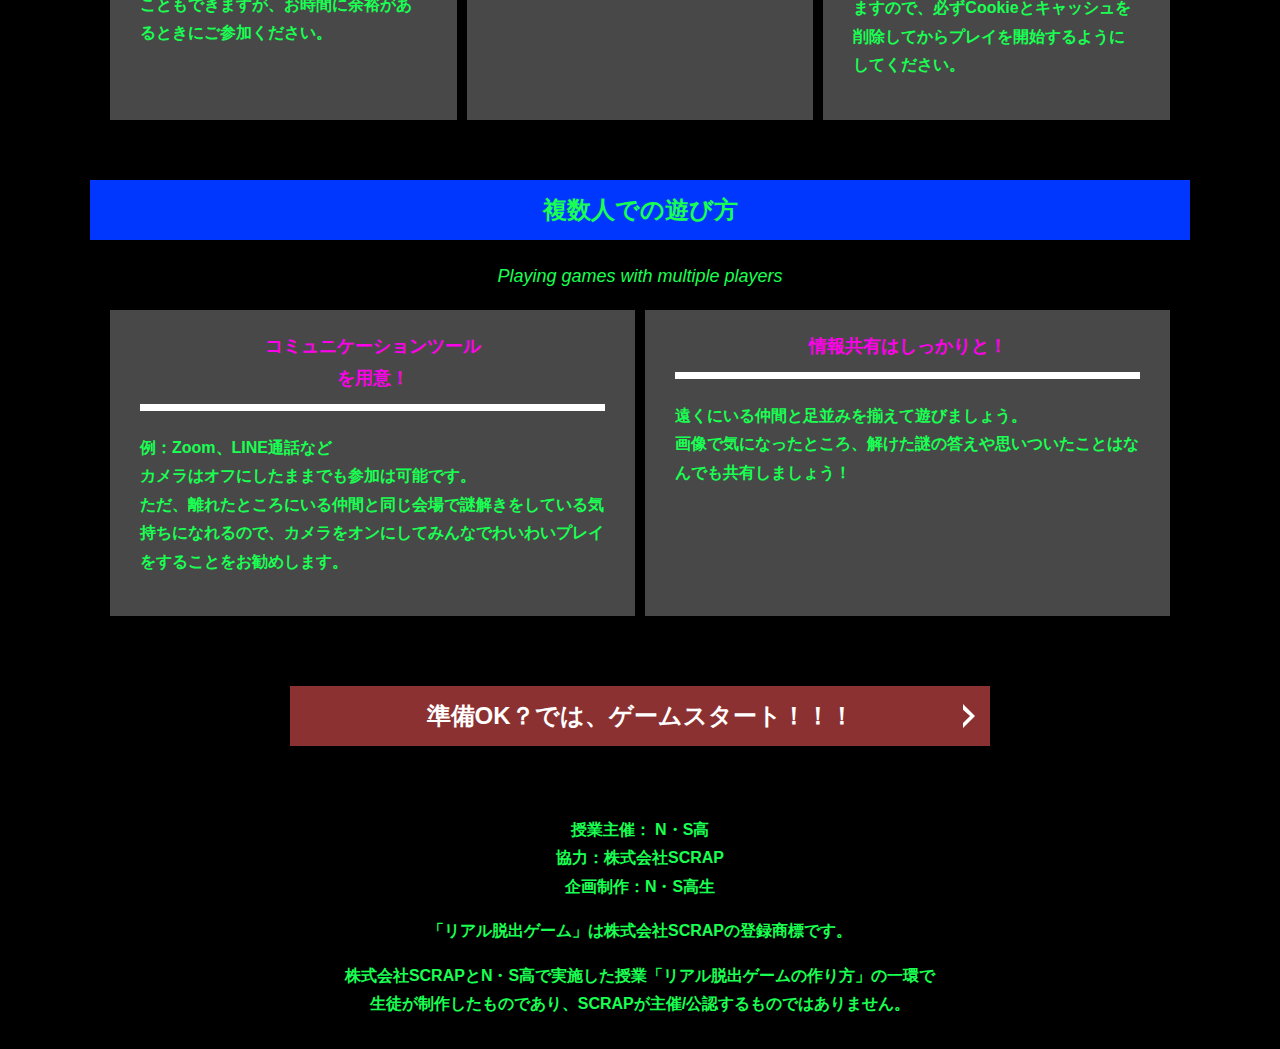
==== commit cae2f47c: "Update index.html" ====
--- a/index.html
+++ b/index.html
@@ -23,7 +23,7 @@
   </header>
   <main class="main index-page">
     <!-- タイトルエリア　ここから -->
-    <h1 class="main-title"><img src="assets/images/top-image.png" alt="Presented by SCRAP×N・S高リアル脱出ゲーム制作PJ 攻撃からの脱出"></h1>
+    <h1 class="main-title"><img src="assets/images/top-image.jpeg" alt="Presented by SCRAP×N・S高リアル脱出ゲーム制作PJ 攻撃からの脱出"></h1>
     <!-- タイトルエリア　ここまで -->
     <section class="section section--story">
       <div class="container">
--- a/assets/css/style.css
+++ b/assets/css/style.css
@@ -471,6 +471,7 @@
   text-align: center;
   display: block;
   margin-top: 20px;
+  color: #faff00;
 }
 
 .clear-message {
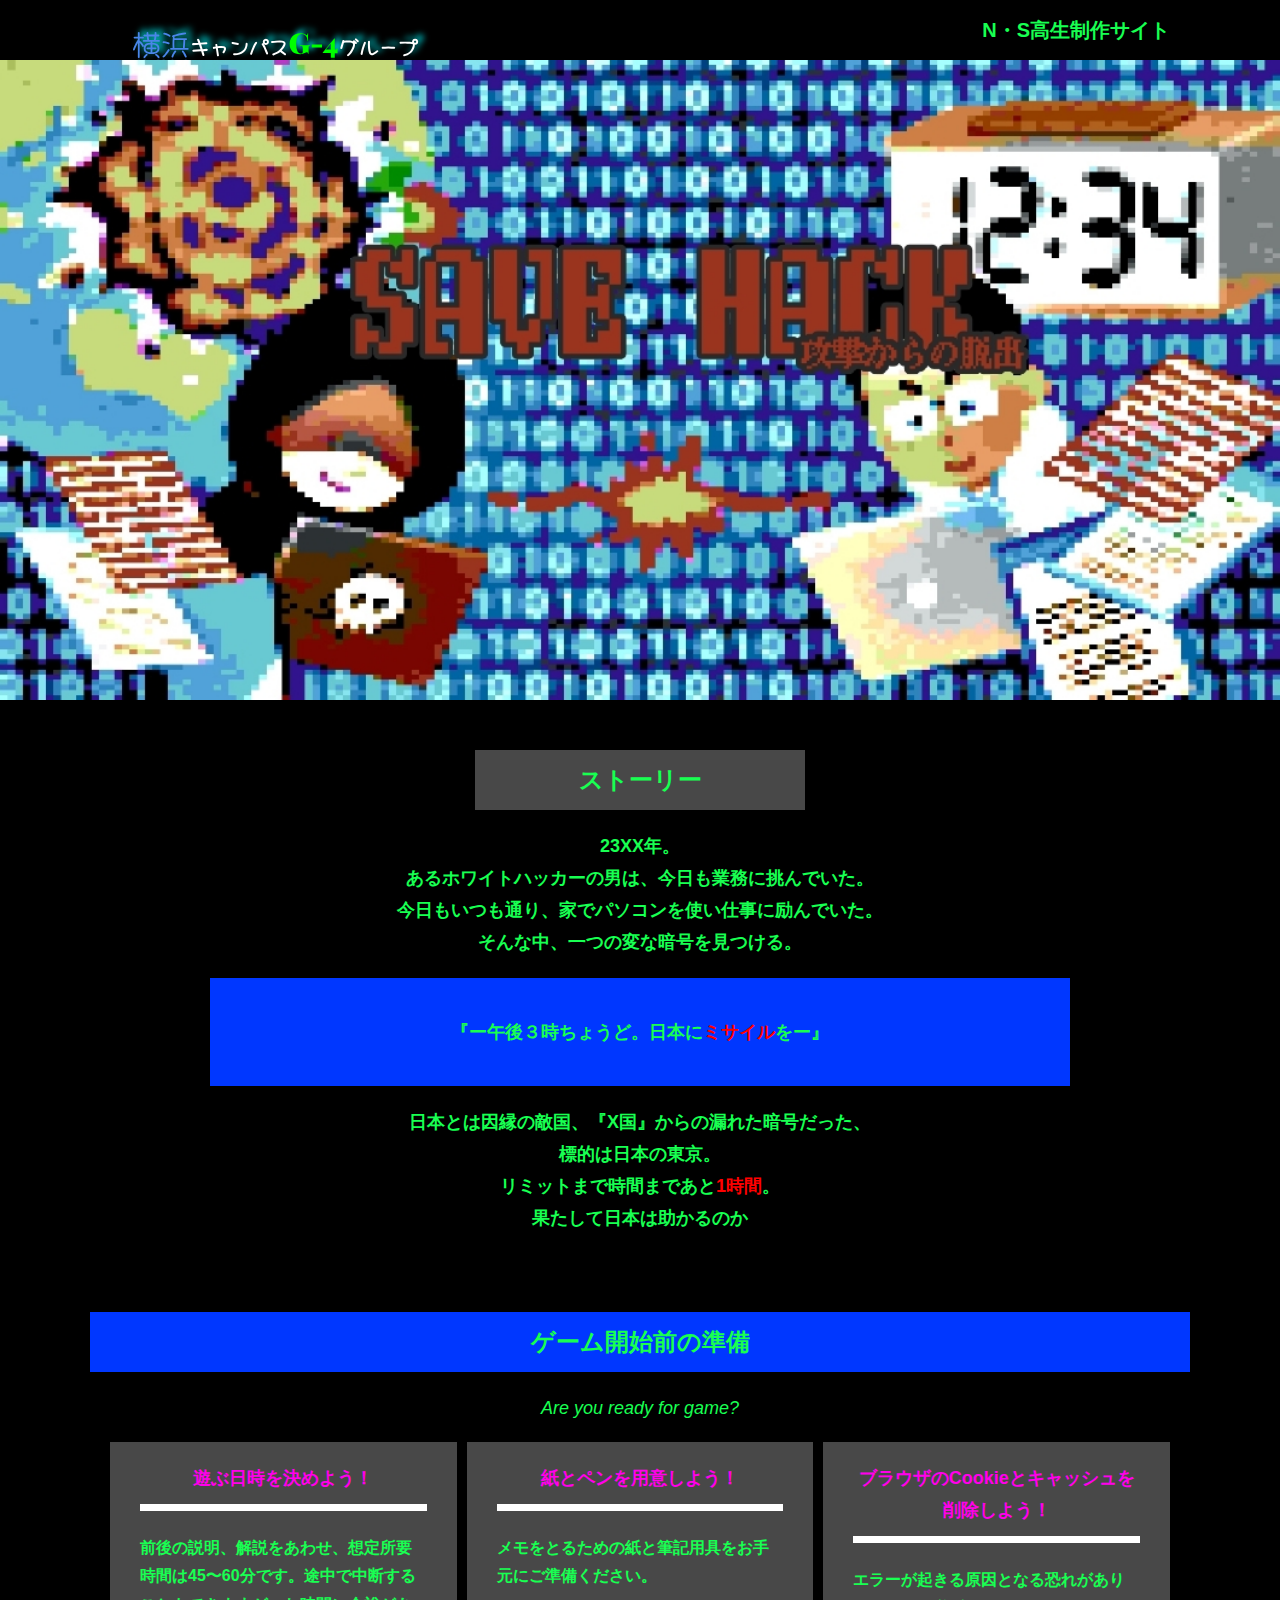
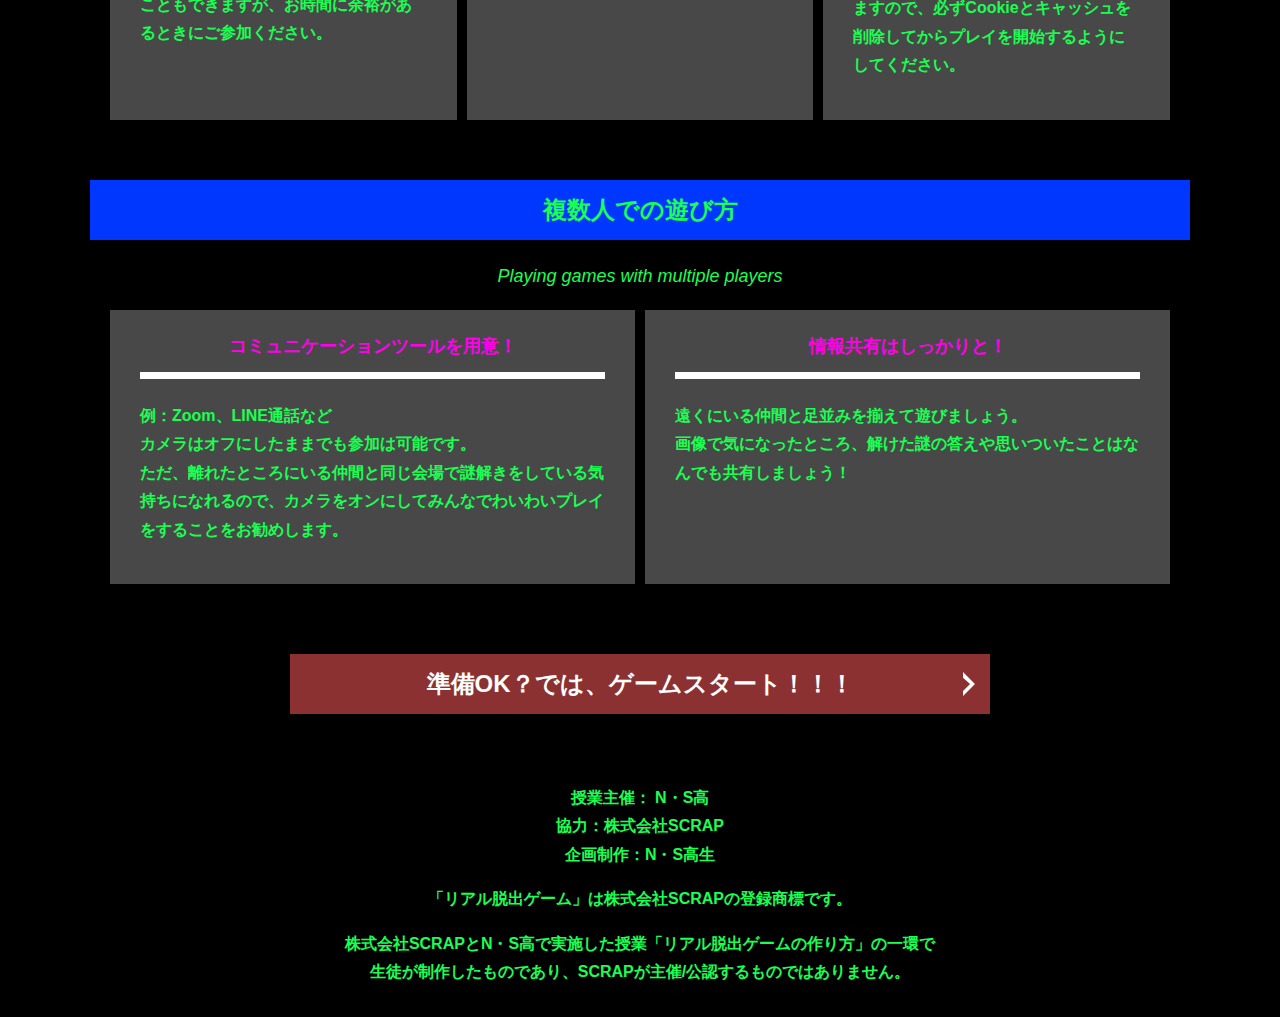
==== commit 7e341bbe: "Update index.html" ====
--- a/index.html
+++ b/index.html
@@ -87,7 +87,7 @@
         <div class="row">
           <div class="column">
             <div class="card">
-              <h3 class="card__title">コミュニケーションツール<br>を用意！</h3>
+              <h3 class="card__title">コミュニケーションツールを用意！</h3>
               <p class="card__content">例：Zoom、LINE通話など<br>
                 カメラはオフにしたままでも参加は可能です。<br>
                 ただ、離れたところにいる仲間と同じ会場で謎解きをしている気持ちになれるので、カメラをオンにしてみんなでわいわいプレイをすることをお勧めします。</p>
